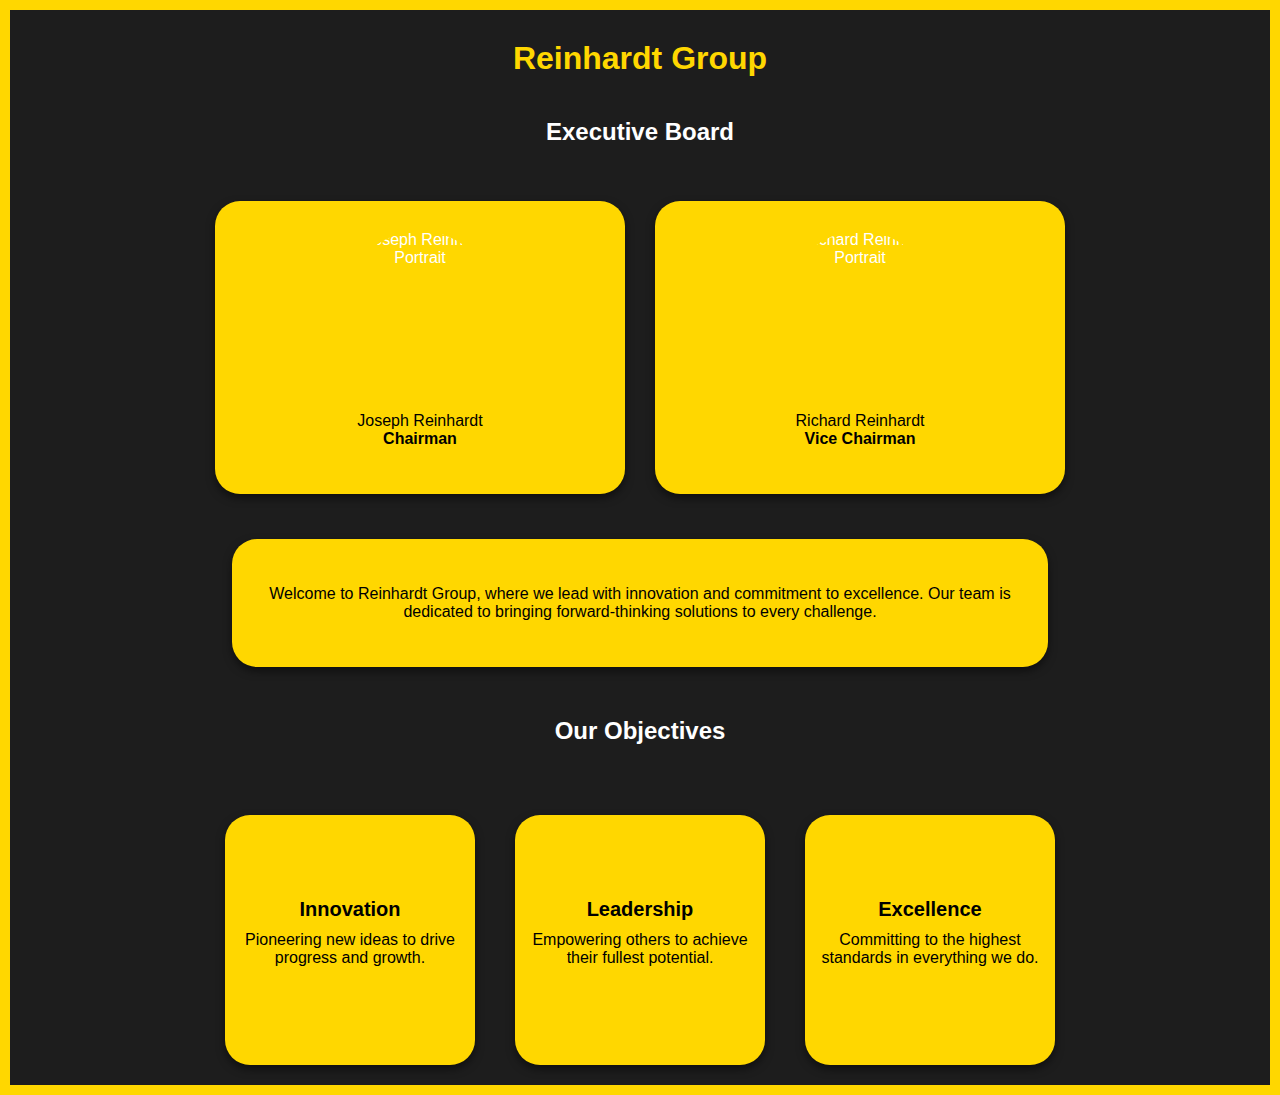
==== index.html @ 667143c3 "yes" ====
<!DOCTYPE html>
<html lang="en">
<head>
    <meta charset="UTF-8">
    <meta name="viewport" content="width=device-width, initial-scale=1.0">
    <title>Reinhardt Group</title>
    <link rel="icon" type="image/x-icon" href="assets/favicon.ico">
    <link rel="stylesheet" type="text/css" href="style.css"/>
</head>
<body>
    <h1>Reinhardt Group</h1>
    <h3>Executive Board</h3>

    <div class="board-container">
        <div class="eo">
            <img class="portrait" src="assets/JosephReinhardt.png" alt="Joseph Reinhardt Portrait">
            <p class="username">Joseph Reinhardt<br><span class="title">Chairman</span></p>
        </div>
        <div class="eo">
            <img class="portrait" src="assets/RichardReinhardt.png" alt="Richard Reinhardt Portrait">
            <p class="username">Richard Reinhardt<br><span class="title">Vice Chairman</span></p>
        </div>
    </div>

    <div class="centered-bubble">
        <p>Welcome to Reinhardt Group, where we lead with innovation and commitment to excellence. Our team is dedicated to bringing forward-thinking solutions to every challenge.</p>
    </div>

    <h3>Our Objectives</h3>
    <div class="objective-container">
        <div class="objective-box" onclick="openModal('innovationModal')">
            <span>Innovation</span>
            <p>Pioneering new ideas to drive progress and growth.</p>
        </div>
        <div class="objective-box" onclick="openModal('leadershipModal')">
            <span>Leadership</span>
            <p>Empowering others to achieve their fullest potential.</p>
        </div>
        <div class="objective-box" onclick="openModal('excellenceModal')">
            <span>Excellence</span>
            <p>Committing to the highest standards in everything we do.</p>
        </div>
    </div>
    
    <!-- Innovation Modal -->
    <div id="innovationModal" class="modal">
        <div class="modal-content">
            <div class="modal-title-bar">Innovation</div>
            <span class="close" onclick="closeModal('innovationModal')">&times;</span>
            <p class="modal-description">
                Innovation is at the core of everything we do at Reinhardt Group. We strive to stay ahead of the curve by developing cutting-edge solutions that address real-world problems. By fostering a culture of creativity and risk-taking, we empower our team to think outside the box and generate groundbreaking ideas that drive progress and success. Whether through technological advancements or novel approaches to business challenges, we are committed to bringing new and improved ways of thinking to our clients.
            </p>
        </div>
    </div>

    <!-- Leadership Modal -->
    <div id="leadershipModal" class="modal">
        <div class="modal-content">
            <div class="modal-title-bar">Leadership</div>
            <span class="close" onclick="closeModal('leadershipModal')">&times;</span>
            <p class="modal-description">
                At Reinhardt Group, we believe in the power of leadership to inspire and create lasting impact. We empower our team members to take ownership of their work, encouraging a culture where individuals feel supported and motivated to lead by example. Leadership here means guiding others with integrity, building trust, and helping people reach their highest potential. Our leaders are not just decision-makers; they are mentors, coaches, and sources of inspiration.
            </p>
        </div>
    </div>

    <!-- Excellence Modal -->
    <div id="excellenceModal" class="modal">
        <div class="modal-content">
            <div class="modal-title-bar">Excellence</div>
            <span class="close" onclick="closeModal('excellenceModal')">&times;</span>
            <p class="modal-description">
                Excellence is the foundation of Reinhardt Group’s culture. We hold ourselves and our work to the highest standards, constantly striving for the best in everything we do. Whether it’s delivering exceptional service to our clients, innovating with our solutions, or creating a positive and productive work environment, we are driven by a commitment to excellence. Our team’s dedication to continuous improvement ensures that we are always growing and evolving to meet the demands of the future.
            </p>
        </div>
    </div>

    <script>
        function openModal(modalId) {
            var modal = document.getElementById(modalId);
            modal.style.display = "block";
        }

        function closeModal(modalId) {
            var modal = document.getElementById(modalId);
            modal.style.display = "none";
        }

        window.onclick = function(event) {
            var modals = document.getElementsByClassName("modal");
            for (var i = 0; i < modals.length; i++) {
                if (event.target == modals[i]) {
                    modals[i].style.display = "none";
                }
            }
        }
    </script>
</body>
</html>
---- style.css ----
/* Body and general styling */
body {
    background-color: rgb(29, 29, 29); /* Darker background */
    display: flex;
    flex-direction: column;
    align-items: center;
    justify-content: flex-start;
    min-height: 100vh;
    margin: 0;
    font-family: Arial, Helvetica, sans-serif;
    color: white;
    border: 10px solid gold; /* Gold border around the page */
    box-sizing: border-box; /* Ensures border doesn't affect content sizing */
}

/* Documents Link in Top Corner */
.documents-link {
    position: absolute;
    top: 10px;
    right: 10px;
    color: gold;
    font-weight: bold;
    text-decoration: none;
}

.documents-link:hover {
    text-decoration: underline;
}

/* Title for the entire page */
h1 {
    font-weight: 800;
    color: gold;
    text-align: center;
    margin-top: 30px;
    font-family: Arial, Helvetica, sans-serif;
}

/* Executive board section */
h3 {
    font-weight: 600;
    color: white;
    text-align: center;
    margin: 20px 0;
    font-size: x-large;
    font-family: Arial, Helvetica, sans-serif;
}

/* Bubbles for individual members - gold background */
.eo {
    background-color: gold; /* Gold color */
    border-radius: 25px; /* Softer, rounded edges */
    padding: 30px;
    width: 350px; /* Increased width */
    text-align: center;
    box-shadow: 0 4px 8px rgba(0, 0, 0, 0.5);
    margin: 15px;
    display: inline-flex; /* Use flex to align items inside */
    flex-direction: column; /* Stack image and text vertically inside the bubble */
    align-items: center;
    justify-content: center;
}

/* Member portrait styling */
.portrait {
    width: 150px;
    height: 150px;
    border-radius: 50%;
    margin-bottom: 15px; /* Add space between the image and text */
}

/* Text styles for the username and title */
.username {
    color: black; /* Text color changed to black for contrast */
    font-size: 16px;
    text-align: center;
}

.title {
    font-weight: bolder;
    color: black; /* Text color changed to black for contrast */
}

/* Container for the board members */
.board-container {
    display: flex;
    justify-content: center;
    margin-top: 20px;
}

/* Centered paragraph section */
.centered-bubble {
    background-color: gold; /* Gold color */
    border-radius: 25px; /* Softer, rounded edges */
    padding: 30px;
    width: 60%;
    text-align: center;
    box-shadow: 0 4px 8px rgba(0, 0, 0, 0.5);
    margin: 30px 0;
    color: black;
}

/* Round boxes for objectives - larger and gold */
.objective-box {
    background-color: gold; /* Gold color */
    border-radius: 25px; /* Softer, rounded edges */
    width: 250px; /* Larger size */
    height: 250px; /* Larger size */
    margin: 20px;
    display: flex;
    flex-direction: column;
    justify-content: center;
    align-items: center;
    text-align: center;
    font-weight: bold;
    font-size: 20px;
    color: black;
    box-shadow: 0 4px 8px rgba(0, 0, 0, 0.5);
    transition: transform 0.3s;
    cursor: pointer;
}

.objective-box:hover {
    transform: scale(1.05);
}

/* Objective descriptions inside the bubble */
.objective-box p {
    font-size: 16px;
    font-weight: normal;
    margin-top: 10px;
    color: black;
}

/* Objective container for layout */
.objective-container {
    display: flex;
    justify-content: center;
    margin-top: 30px;
}

/* Modal container */
.modal {
    display: none; /* Hidden by default */
    position: fixed;
    z-index: 1; /* Sit on top */
    left: 0;
    top: 0;
    width: 100%;
    height: 100%;
    background-color: rgba(0, 0, 0, 0.7); /* Semi-transparent black background */
    padding-top: 60px;
}

/* Modal content (box) */
.modal-content {
    background-color: gold; /* Gold background for modal */
    margin: 5% auto;
    padding: 20px;
    border: 1px solid #888;
    width: 50%; /* Set the width of the modal */
    border-radius: 15px;
    color: black;
}

/* Close button */
.close {
    color: #aaa;
    float: right;
    font-size: 28px;
    font-weight: bold;
}

.close:hover,
.close:focus {
    color: black;
    text-decoration: none;
    cursor: pointer;
}

/* Modal Title Bar */
.modal-title-bar {
    background-color: white; /* White background */
    color: black; /* Black text color */
    text-align: center;
    font-weight: bold;
    padding: 10px 0;
    font-size: 20px;
    border-radius: 5px 5px 0 0; /* Rounded corners for the top of the modal */
    width: 100%; /* Ensure title bar spans the entire width */
    box-sizing: border-box; /* Make sure the width accounts for padding and borders */
    margin-bottom: 10px; /* Adds spacing between the title and description */
}

/* Modal Description */
.modal-description {
    font-size: 18px;
    margin-top: 15px;
    padding: 10px;
}

/* Footer Section (Black Bar for links) */
footer {
    background-color: #222;
    width: 100%;
    text-align: center;
    padding: 15px 0;
    position: fixed;
    bottom: 0;
    left: 0;
}

footer a {
    color: gold;
    text-decoration: none;
    margin: 0 10px;
    font-weight: bold;
}

footer a:hover {
    text-decoration: underline;
}

/* Document Boxes */
.document-box {
    background-color: #444;
    padding: 20px;
    margin: 20px;
    width: 250px;
    text-align: center;
    color: white;
    border-radius: 10px;
    cursor: pointer;
}

.document-link {
    color: gold;
    text-decoration: none;
    font-weight: bold;
}
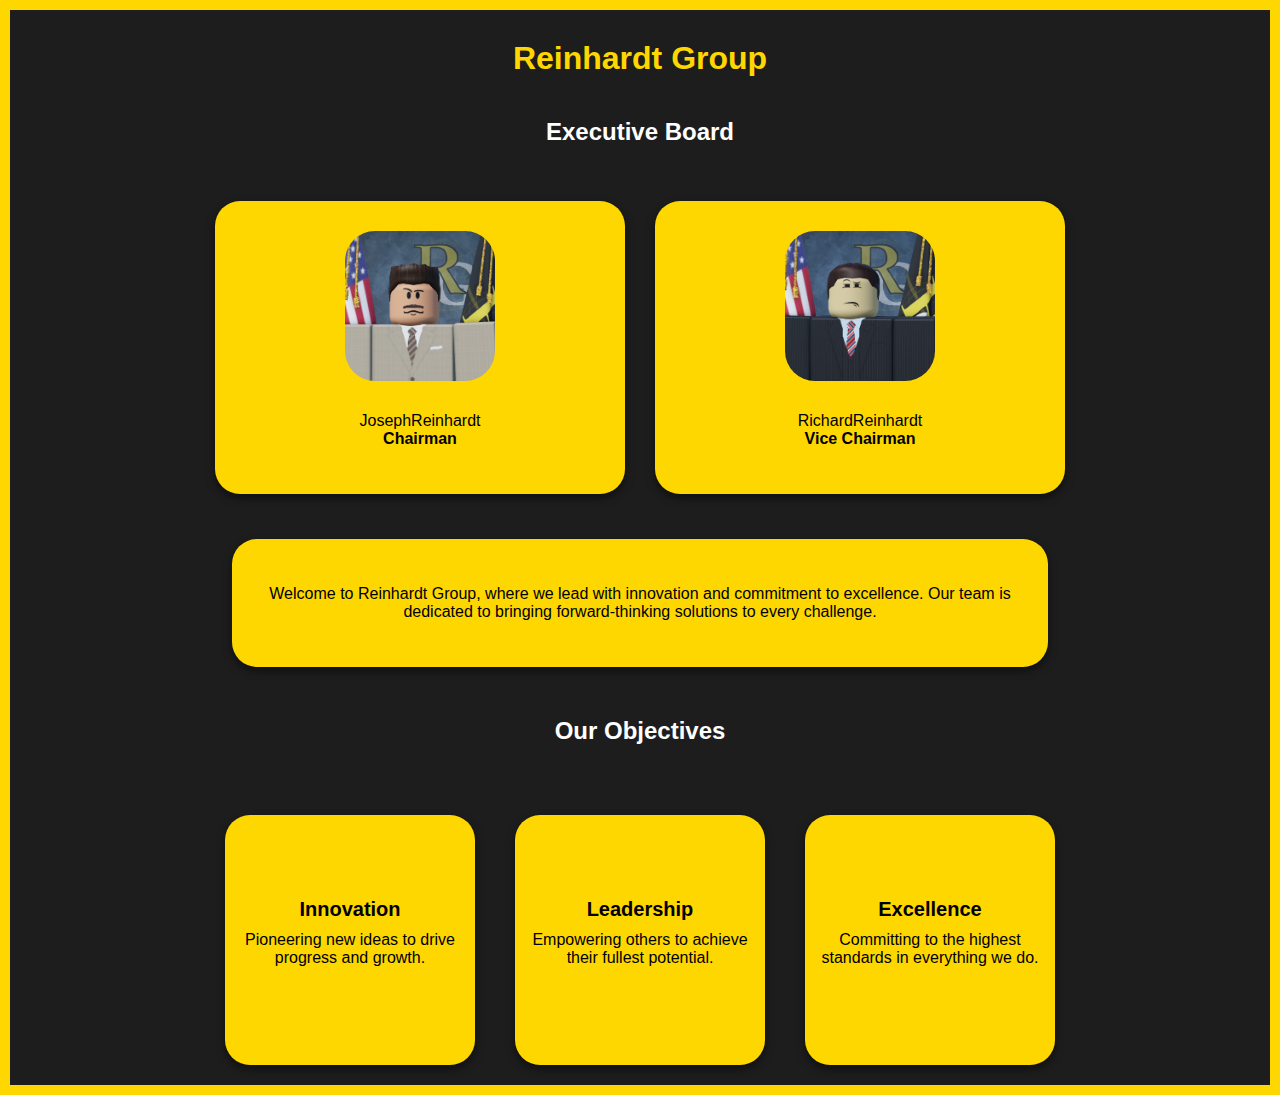
==== commit c6a95cc0: "new hover" ====
--- a/index.html
+++ b/index.html
@@ -12,13 +12,13 @@
     <h3>Executive Board</h3>
 
     <div class="board-container">
-        <div class="eo">
-            <img class="portrait" src="assets/JosephReinhardt.png" alt="Joseph Reinhardt Portrait">
-            <p class="username">Joseph Reinhardt<br><span class="title">Chairman</span></p>
+        <div class="eo" onclick="openModal('josephModal')">
+            <img class="portrait" src="assets/JosephReinhardt.png" alt="JosephReinhardt Portrait">
+            <p class="username">JosephReinhardt<br><span class="title">Chairman</span></p>
         </div>
-        <div class="eo">
-            <img class="portrait" src="assets/RichardReinhardt.png" alt="Richard Reinhardt Portrait">
-            <p class="username">Richard Reinhardt<br><span class="title">Vice Chairman</span></p>
+        <div class="eo" onclick="openModal('richardModal')">
+            <img class="portrait" src="assets/RichardReinhardt.png" alt="RichardReinhardt Portrait">
+            <p class="username">RichardReinhardt<br><span class="title">Vice Chairman</span></p>
         </div>
     </div>
 
@@ -75,6 +75,26 @@
         </div>
     </div>
 
+    <div id="josephModal" class="modal">
+        <div class="modal-content">
+            <div class="modal-title-bar">JosephReinhardt - Chairman of the Executive Board</div>
+            <span class="close" onclick="closeModal('josephModal')">&times;</span>
+            <p class="modal-description">
+                JosephReinhardt is the Chairman of the Executive Board at Reinhardt Group. With a background in business development and strategic planning, Joseph brings a wealth of experience to the company. He is known for his visionary leadership and ability to drive innovation in the organization. Under his guidance, Reinhardt Group has grown into a leading provider of cutting-edge solutions in the industry. Joseph is committed to excellence and is dedicated to helping the company achieve its goals and objectives. He is the incorporator and was appointed inaugural Chairman until the end of the second quarter of 2025.
+            </p>
+        </div>
+    </div>
+
+    <div id="richardModal" class="modal">
+        <div class="modal-content">
+            <div class="modal-title-bar">JosephReinhardt - Chairman of the Executive Board</div>
+            <span class="close" onclick="closeModal('richardModal')">&times;</span>
+            <p class="modal-description">
+                RichardReinhardt is the Vice Chairman of the Executive Board at Reinhardt Group. With a background in finance and operations, Richard brings a unique perspective to the company. He is known for his strategic thinking and ability to drive results in the organization. Under his leadership, Reinhardt Group has expanded its reach and grown its client base. Richard is committed to excellence and is dedicated to helping the company achieve its goals and objectives. He is the incorporator and was appointed inaugural Vice Chairman until the end of the second quarter of 2025.
+            </p>
+        </div>
+    </div>
+
     <script>
         function openModal(modalId) {
             var modal = document.getElementById(modalId);
--- a/style.css
+++ b/style.css
@@ -59,13 +59,14 @@
     flex-direction: column; /* Stack image and text vertically inside the bubble */
     align-items: center;
     justify-content: center;
+    transition: transform 0.3s;
 }
 
 /* Member portrait styling */
 .portrait {
     width: 150px;
     height: 150px;
-    border-radius: 50%;
+    border-radius: 20%;
     margin-bottom: 15px; /* Add space between the image and text */
 }
 
@@ -121,6 +122,10 @@
 }
 
 .objective-box:hover {
+    transform: scale(1.05);
+}
+
+.eo:hover {
     transform: scale(1.05);
 }
 
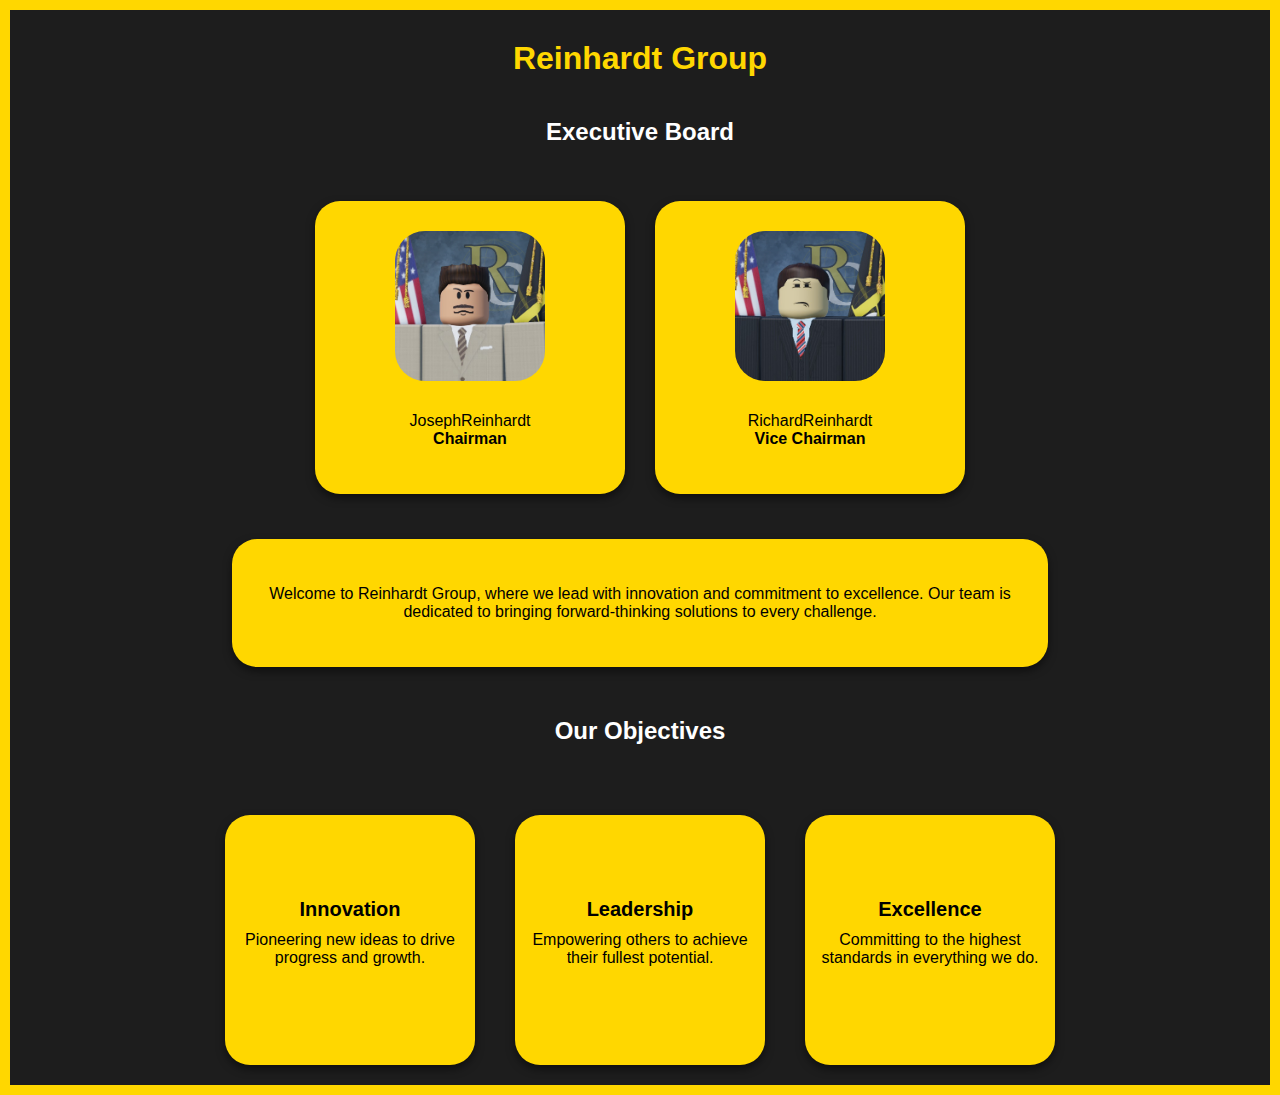
==== commit 034dbd18: "vchairman" ====
--- a/index.html
+++ b/index.html
@@ -87,7 +87,7 @@
 
     <div id="richardModal" class="modal">
         <div class="modal-content">
-            <div class="modal-title-bar">JosephReinhardt - Chairman of the Executive Board</div>
+            <div class="modal-title-bar">RichardReinhardt - Vice Chairman of the Executive Board</div>
             <span class="close" onclick="closeModal('richardModal')">&times;</span>
             <p class="modal-description">
                 RichardReinhardt is the Vice Chairman of the Executive Board at Reinhardt Group. With a background in finance and operations, Richard brings a unique perspective to the company. He is known for his strategic thinking and ability to drive results in the organization. Under his leadership, Reinhardt Group has expanded its reach and grown its client base. Richard is committed to excellence and is dedicated to helping the company achieve its goals and objectives. He is the incorporator and was appointed inaugural Vice Chairman until the end of the second quarter of 2025.
@@ -116,4 +116,4 @@
         }
     </script>
 </body>
-</html>
+</html>--- a/style.css
+++ b/style.css
@@ -51,7 +51,7 @@
     background-color: gold; /* Gold color */
     border-radius: 25px; /* Softer, rounded edges */
     padding: 30px;
-    width: 350px; /* Increased width */
+    width: 250px; /* Increased width */
     text-align: center;
     box-shadow: 0 4px 8px rgba(0, 0, 0, 0.5);
     margin: 15px;
